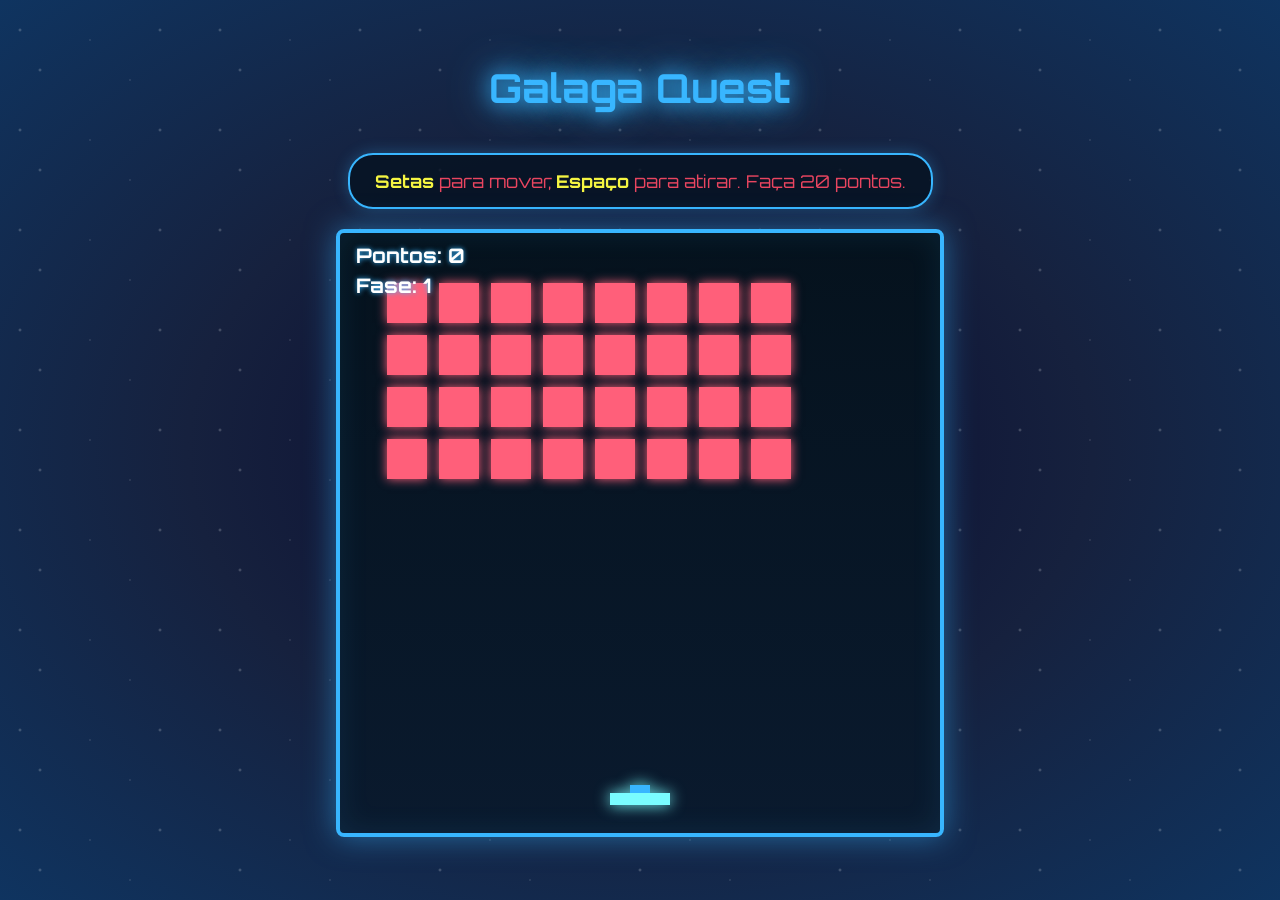
==== index.html @ 8eafd186 "v1" ====
<!DOCTYPE html>
<html lang="pt-BR">
<head>
    <meta charset="UTF-8" />
    <title>Galaga Quest - Pedido Especial</title>
    <style>
        @import url('https://fonts.googleapis.com/css2?family=Orbitron:wght@400;700&display=swap');

        * {
            box-sizing: border-box;
        }

        body {
            margin: 0;
            font-family: 'Orbitron', monospace;
            background: radial-gradient(ellipse at center, #0a0a2e 0%, #16213e 50%, #0f3460 100%);
            color: #e94560;
            display: flex;
            flex-direction: column;
            align-items: center;
            justify-content: center;
            min-height: 100vh;
            overflow: hidden;
            position: relative;
        }

        body::before {
            content: '';
            position: absolute;
            top: 0;
            left: 0;
            width: 100%;
            height: 100%;
            background-image: radial-gradient(2px 2px at 20px 30px, #ffffff, transparent),
                              radial-gradient(2px 2px at 40px 70px, #ffffff, transparent),
                              radial-gradient(1px 1px at 90px 40px, #ffffff, transparent),
                              radial-gradient(1px 1px at 130px 80px, #ffffff, transparent),
                              radial-gradient(2px 2px at 160px 30px, #ffffff, transparent);
            background-repeat: repeat;
            background-size: 200px 100px;
            animation: twinkle 4s ease-in-out infinite alternate;
            opacity: 0.3;
        }

        @keyframes twinkle {
            0% { opacity: 0.2; }
            100% { opacity: 0.5; }
        }

        header {
            text-align: center;
            margin-bottom: 20px;
            z-index: 10;
        }

        h1 {
            font-size: 2.5rem;
            margin: 0;
            text-shadow: 0 0 20px #38b6ff, 0 0 40px #38b6ff;
            color: #38b6ff;
        }

        canvas {
            background: linear-gradient(180deg, #05121d 0%, #0a1a2e 100%);
            border: 4px solid #38b6ff;
            border-radius: 8px;
            box-shadow: 0 0 30px rgba(56, 182, 255, 0.5), inset 0 0 30px rgba(56, 182, 255, 0.1);
            display: block;
            position: relative;
            z-index: 10;
        }

        #info {
            margin: 20px 0;
            text-align: center;
            background: rgba(5, 18, 33, 0.8);
            padding: 15px 25px;
            border-radius: 25px;
            border: 2px solid #38b6ff;
            box-shadow: 0 0 15px rgba(56, 182, 255, 0.3);
            z-index: 10;
            font-size: 1.1rem;
        }

        #info strong {
            color: #f5f542;
        }

        .overlay {
            position: absolute;
            top: 0;
            left: 0;
            width: 100%;
            height: 100%;
            display: flex;
            align-items: center;
            justify-content: center;
            background: rgba(0, 0, 0, 0.9);
            color: #fff;
            text-align: center;
            padding: 20px;
            box-sizing: border-box;
            backdrop-filter: blur(5px);
            animation: fadeIn 0.5s ease;
            z-index: 20;
        }

        .overlay.hidden {
            display: none;
        }

        @keyframes fadeIn {
            from { opacity: 0; }
            to { opacity: 1; }
        }

        .box {
            max-width: 550px;
            background: linear-gradient(135deg, rgba(5, 18, 33, 0.95) 0%, rgba(10, 26, 46, 0.95) 100%);
            border: 3px solid #38b6ff;
            padding: 30px;
            border-radius: 20px;
            box-shadow: 0 0 40px rgba(56, 182, 255, 0.6), inset 0 0 20px rgba(56, 182, 255, 0.1);
            transform: scale(0.9);
            animation: scaleIn 0.5s ease forwards;
        }

        @keyframes scaleIn {
            to { transform: scale(1); }
        }

        .box p {
            margin: 0 0 20px;
            line-height: 1.6;
            font-size: 1.2rem;
        }

        .box small {
            opacity: 0.8;
            font-size: 1rem;
            color: #f5f542;
        }

        @media (max-width: 768px) {
            h1 {
                font-size: 2rem;
            }

            canvas {
                width: 90vw;
                height: 90vw;
            }

            #info {
                font-size: 1rem;
                padding: 10px 20px;
            }

            .box {
                padding: 20px;
                max-width: 90vw;
            }
        }
    </style>
</head>
<body>
    <header>
        <h1>Galaga Quest</h1>
    </header>
    <div id="info">
        <strong>Setas</strong> para mover, <strong>Espaço</strong> para atirar. Faça <span id="goal">20</span> pontos.
    </div>
    <div style="position: relative;">
        <canvas id="game" width="600" height="600"></canvas>
        <div id="overlay" class="overlay hidden">
            <div class="box">
                <p id="overlayText">Fase 1 concluída! Clique para a Fase 2.</p>
                <small>Clique em qualquer lugar para continuar.</small>
            </div>
        </div>
    </div>
    <script>
        const canvas = document.getElementById('game');
        const ctx = canvas.getContext('2d');
        const overlay = document.getElementById('overlay');
        const overlayText = document.getElementById('overlayText');
        const goalDisplay = document.getElementById('goal');

        const player = { x: 270, y: 560, w: 60, h: 12, speed: 6 };
        const bullets = [];
        const enemies = [];
        let enemyDir = 1;
        let enemySpeed = 1;
        let score = 0;
        let scoreGoal = 20;
        let gameState = 'play';
        let phase = 1;

        goalDisplay.textContent = scoreGoal;

        function createEnemies(rows = 4, cols = 8, speed = 1) {
            enemies.length = 0; // Clear existing enemies
            enemySpeed = speed;
            const size = 40;
            const padding = 12;
            const offsetTop = 50;
            const offsetLeft = 30;
            for (let row = 0; row < rows; row++) {
                for (let col = 0; col < cols; col++) {
                    enemies.push({
                        x: offsetLeft + col * (size + padding),
                        y: offsetTop + row * (size + padding),
                        w: size,
                        h: size,
                        alive: true
                    });
                }
            }
        }

        function drawPlayer() {
            ctx.shadowColor = '#7afcff';
            ctx.shadowBlur = 15;
            ctx.fillStyle = '#7afcff';
            ctx.fillRect(player.x, player.y, player.w, player.h);
            ctx.fillStyle = '#38b6ff';
            ctx.fillRect(player.x + 20, player.y - 8, 20, 8);
            ctx.shadowBlur = 0;
        }

        function drawBullets() {
            ctx.fillStyle = '#f5f542';
            ctx.shadowColor = '#f5f542';
            ctx.shadowBlur = 8;
            bullets.forEach(b => ctx.fillRect(b.x, b.y, b.w, b.h));
            ctx.shadowBlur = 0;
        }

        function drawEnemies() {
            ctx.fillStyle = '#ff5f7a';
            ctx.shadowColor = '#ff5f7a';
            ctx.shadowBlur = 10;
            enemies.forEach(enemy => {
                if (enemy.alive) {
                    ctx.fillRect(enemy.x, enemy.y, enemy.w, enemy.h);
                }
            });
            ctx.shadowBlur = 0;
        }

        function drawUI() {
            ctx.fillStyle = '#fff';
            ctx.font = 'bold 20px Orbitron';
            ctx.shadowColor = '#38b6ff';
            ctx.shadowBlur = 5;
            ctx.fillText(`Pontos: ${score}`, 16, 30);
            ctx.fillText(`Fase: ${phase}`, 16, 60);
            ctx.shadowBlur = 0;
        }

        function updateEnemies() {
            const edge = enemies.some(e => e.alive && (e.x + e.w >= canvas.width - 10 || e.x <= 10));
            if (edge) {
                enemyDir *= -1;
                enemies.forEach(e => { if (e.alive) e.y += 20; });
            }
            enemies.forEach(e => {
                if (e.alive) e.x += enemyDir * enemySpeed;
            });
        }

        function updateBullets() {
            bullets.forEach((b, index) => {
                b.y -= b.speed;
                if (b.y < -10) bullets.splice(index, 1);
            });
        }

        function checkCollisions() {
            bullets.forEach((b, bi) => {
                enemies.forEach((e) => {
                    if (!e.alive) return;
                    if (b.x < e.x + e.w &&
                            b.x + b.w > e.x &&
                            b.y < e.y + e.h &&
                            b.y + b.h > e.y) {
                        e.alive = false;
                        bullets.splice(bi, 1);
                        score += 1;
                    }
                });
            });
        }

        function checkGameOver() {
            // Verificar colisão com inimigos
            enemies.forEach(e => {
                if (!e.alive) return;
                if (e.x < player.x + player.w &&
                    e.x + e.w > player.x &&
                    e.y < player.y + player.h &&
                    e.y + e.h > player.y) {
                    return gameOver();
                }
            });

            // Verificar se algum inimigo passou do jogador
            if (enemies.some(e => e.alive && e.y + e.h >= canvas.height - 20)) {
                return gameOver();
            }
        }

        function gameOver() {
            gameState = 'gameOver';
            overlayText.textContent = `Game Over! Fase ${phase} - Você conseguiu ${score} pontos.`;
            overlay.classList.remove('hidden');
        }

        function update() {
            if (gameState !== 'play') return;
            updateEnemies();
            updateBullets();
            checkCollisions();
            checkGameOver();
            if (score >= scoreGoal) {
                if (phase === 1) {
                    overlayText.textContent = 'Fase 1 concluída! Clique para a Fase 2.';
                } else if (phase === 2) {
                    overlayText.textContent = 'Fase 2 concluída! Clique para ver a Fase 3';
                }
                gameState = 'stageComplete';
                overlay.classList.remove('hidden');
            }
        }

        function draw() {
            ctx.clearRect(0, 0, canvas.width, canvas.height);
            drawPlayer();
            drawBullets();
            drawEnemies();
            drawUI();
        }

        function loop() {
            update();
            draw();
            requestAnimationFrame(loop);
        }

        function fireBullet() {
            if (gameState !== 'play') return;
            bullets.push({ x: player.x + player.w / 2 - 3, y: player.y - 14, w: 6, h: 14, speed: 7 });
        }

        const keys = {};
        window.addEventListener('keydown', (e) => {
            keys[e.key] = true;
            if (e.key === ' ' || e.key === 'Spacebar') {
                e.preventDefault();
                fireBullet();
            }
        });
        window.addEventListener('keyup', (e) => { keys[e.key] = false; });

        function movePlayer() {
            if (gameState !== 'play') return;
            if (keys.ArrowLeft || keys.a) player.x -= player.speed;
            if (keys.ArrowRight || keys.d) player.x += player.speed;
            if (player.x < 0) player.x = 0;
            if (player.x + player.w > canvas.width) player.x = canvas.width - player.w;
        }

        function gameTick() {
            movePlayer();
            requestAnimationFrame(gameTick);
        }

        overlay.addEventListener('click', () => {
            if (gameState === 'gameOver') {
                overlay.classList.add('hidden');
                score = 0;
                scoreGoal = phase === 1 ? 20 : 30;
                goalDisplay.textContent = scoreGoal;
                createEnemies(phase === 1 ? 4 : 5, phase === 1 ? 8 : 10, phase === 1 ? 1 : 1.5);
                gameState = 'play';
            } else if (gameState === 'stageComplete') {
                overlay.classList.add('hidden');
                if (phase === 1) {
                    phase = 2;
                    score = 0;
                    scoreGoal = 30;
                    goalDisplay.textContent = scoreGoal;
                    createEnemies(5, 10, 1.5);
                    gameState = 'play';
                } else if (phase === 2) {
                    window.location.href = 'pedido.html';
                }
            }
        });

        createEnemies(4, 8, 1);
        loop();
        gameTick();
    </script>
</body>
</html>
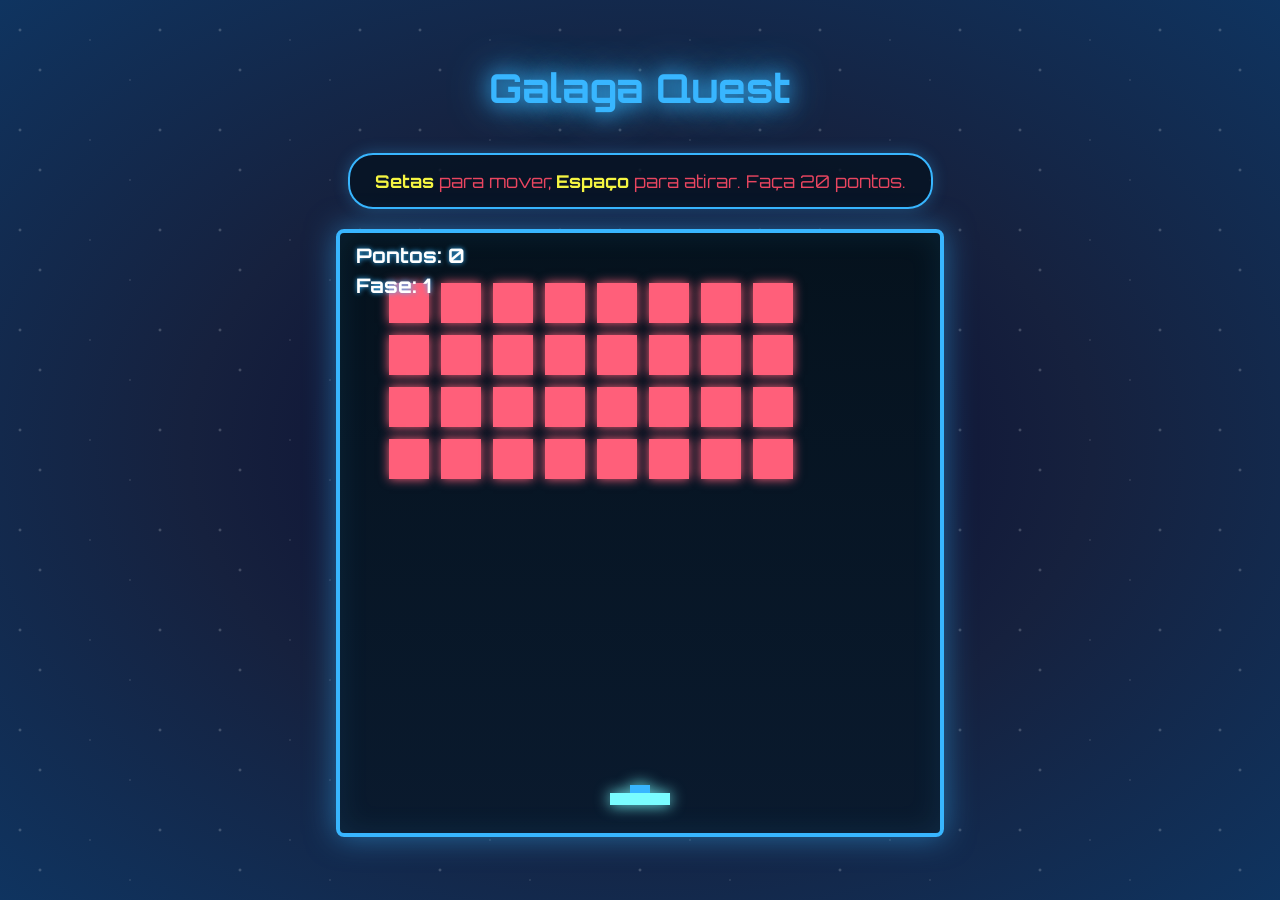
==== commit 6e5ceeeb: "header" ====
--- a/index.html
+++ b/index.html
@@ -2,7 +2,7 @@
 <html lang="pt-BR">
 <head>
     <meta charset="UTF-8" />
-    <title>Galaga Quest - Pedido Especial</title>
+    <title>Galaga Quest</title>
     <style>
         @import url('https://fonts.googleapis.com/css2?family=Orbitron:wght@400;700&display=swap');
 
